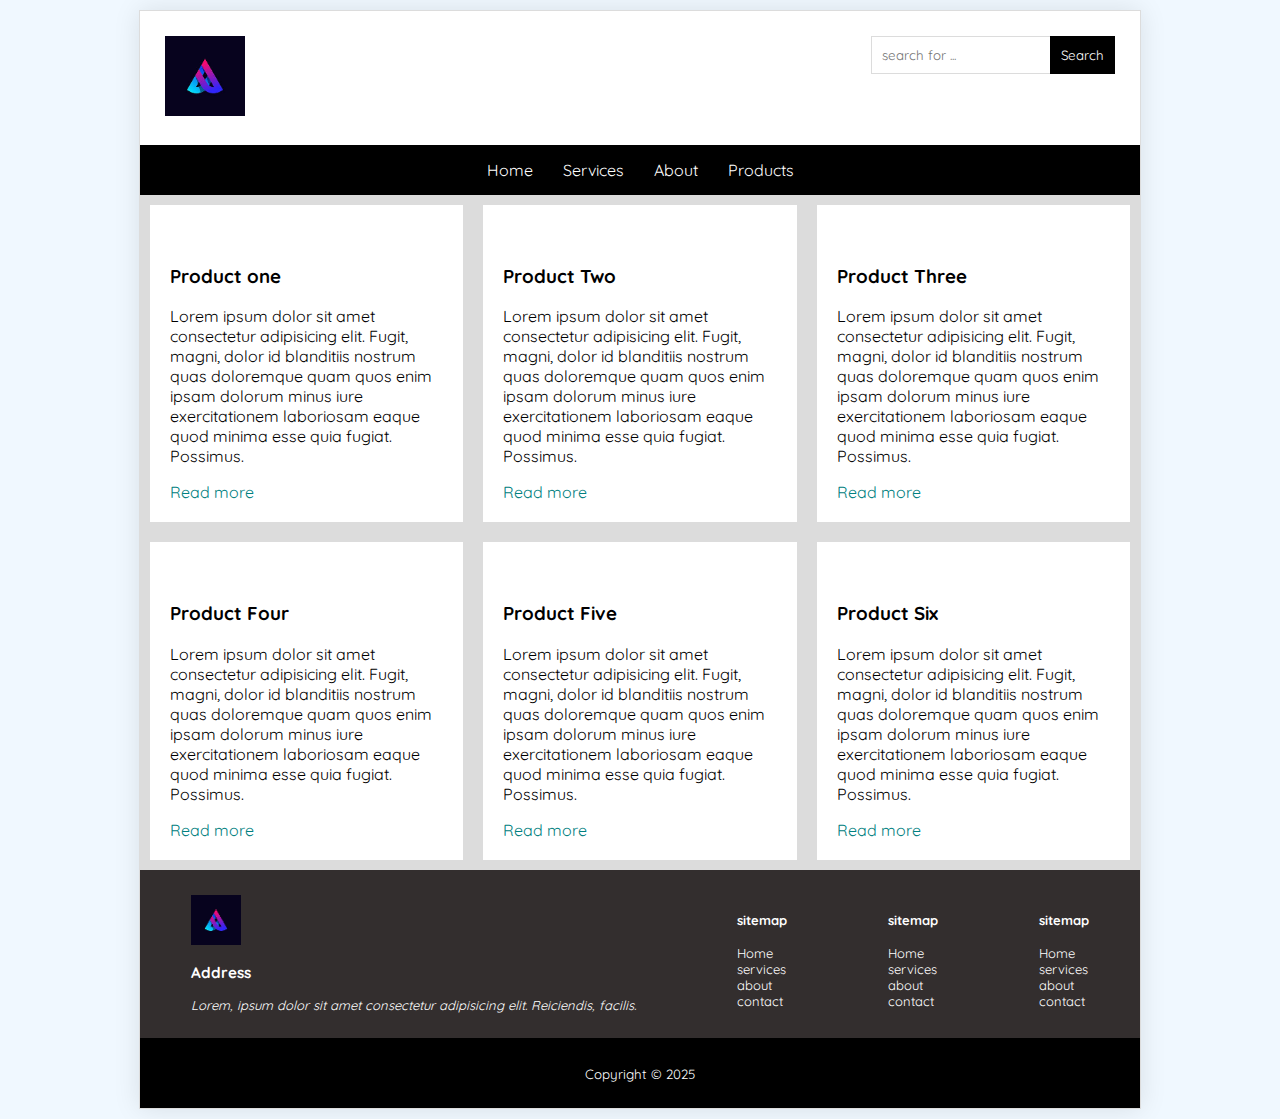
==== products.html @ 68935e3b "Add files via upload" ====
<!DOCTYPE html>
<html lang="en-us">
<head>
    <meta charset="UTF-8" dir="ltr">
    <meta name="viewport" content="width=device-width, initial-scale=1.0">
    <title>Document</title>
    <link rel="preconnect" href="https://fonts.googleapis.com">
<link rel="preconnect" href="https://fonts.gstatic.com" crossorigin>
<link href="https://fonts.googleapis.com/css2?family=Fuggles&family=Quicksand:wght@300..700&display=swap" rel="stylesheet">
<link rel="stylesheet" href="https://cdnjs.cloudflare.com/ajax/libs/lightslider/1.1.6/css/lightslider.min.css" />
    <link rel="stylesheet" href="style.css">
</head>
<body>
    
    <div class="container">
        <header class="main-header">
            <div class="logo-holder">
                <a href="#">
                    <img src="images.jpg " alt="business" width="80px" height="80px">
                </a>
            </div>
            <div class="search-holder">
                <form action="" method="get">
                    <input type="search" name="s" placeholder="search for ...">
                    <button type="submit">Search</button>
                </form>
            </div>
        </header>
        <nav class="main-menu">
            <ul>
                <li><a href="#">Home</a></li>
                <li><a href="#">Services</a>
                <ul class="drop">
                    <li><a href="#">service one</a></li>
                    <li><a href="#">service two</a></li>
                    <li><a href="#">service three</a></li>
                    <li><a href="#">service four</a></li>
    
                </ul>
            </li>
                <li><a href="#">About</a></li>
                <li><a href="#">Products</a></li>
    
            </ul>
        </nav>
    
   
    <section class="products-holder">
        <article class="product">
            <img src="https://placehold.co/600x315" alt="">
            <h3>Product one</h3>
            <p>Lorem ipsum dolor sit amet consectetur adipisicing elit. Fugit, magni, dolor id blanditiis nostrum quas doloremque quam quos enim ipsam dolorum minus iure exercitationem laboriosam eaque quod minima esse quia fugiat. Possimus.</p>
        <a href="#">Read more</a>
        </article>
        <article class="product">
            <img src="https://placehold.co/600x315" alt="">
            <h3>Product Two</h3>
            <p>Lorem ipsum dolor sit amet consectetur adipisicing elit. Fugit, magni, dolor id blanditiis nostrum quas doloremque quam quos enim ipsam dolorum minus iure exercitationem laboriosam eaque quod minima esse quia fugiat. Possimus.</p>
        <a href="#">Read more</a>
        </article>
        <article class="product">
            <img src="https://placehold.co/600x315" alt="">
            <h3>Product Three</h3>
            <p>Lorem ipsum dolor sit amet consectetur adipisicing elit. Fugit, magni, dolor id blanditiis nostrum quas doloremque quam quos enim ipsam dolorum minus iure exercitationem laboriosam eaque quod minima esse quia fugiat. Possimus.</p>
        <a href="#">Read more</a>
        </article>
        <article class="product">
            <img src="https://placehold.co/600x315" alt="">
            <h3>Product Four</h3>
            <p>Lorem ipsum dolor sit amet consectetur adipisicing elit. Fugit, magni, dolor id blanditiis nostrum quas doloremque quam quos enim ipsam dolorum minus iure exercitationem laboriosam eaque quod minima esse quia fugiat. Possimus.</p>
        <a href="#">Read more</a>
        </article>
        <article class="product">
            <img src="https://placehold.co/600x315" alt="">
            <h3>Product Five</h3>
            <p>Lorem ipsum dolor sit amet consectetur adipisicing elit. Fugit, magni, dolor id blanditiis nostrum quas doloremque quam quos enim ipsam dolorum minus iure exercitationem laboriosam eaque quod minima esse quia fugiat. Possimus.</p>
        <a href="#">Read more</a>
        </article>
        <article class="product">
            <img src="https://placehold.co/600x315" alt="">
            <h3>Product Six</h3>
            <p>Lorem ipsum dolor sit amet consectetur adipisicing elit. Fugit, magni, dolor id blanditiis nostrum quas doloremque quam quos enim ipsam dolorum minus iure exercitationem laboriosam eaque quod minima esse quia fugiat. Possimus.</p>
        <a href="#">Read more</a>
        </article>
    </section>
    
    <section class="footer-widget-holder">
        <div class="footer-widget">
            <a href="#">
                <img src="images.jpg" alt="cool" width="50px" height="50px">
            </a>
            <h3>Address</h3>
            <address>
                Lorem, ipsum dolor sit amet consectetur adipisicing elit. Reiciendis, facilis.
            </address>
        </div>
        <div class="footer-widget">
            <h4>sitemap</h4>
            <ul>
                <li><a href="#">Home</a></li>
                <li><a href="#">services</a></li>
                <li><a href="#">about</a></li>
                <li><a href="#">contact</a></li>
            </ul>
        </div>
        <div class="footer-widget">
            <h4>sitemap</h4>
            <ul>
                <li><a href="#">Home</a></li>
                <li><a href="#">services</a></li>
                <li><a href="#">about</a></li>
                <li><a href="#">contact</a></li>
            </ul>
        </div>
        <div class="footer-widget">
            <h4>sitemap</h4>
            <ul>
                <li><a href="#">Home</a></li>
                <li><a href="#">services</a></li>
                <li><a href="#">about</a></li>
                <li><a href="#">contact</a></li>
            </ul>
        </div>
    </section>
    <footer class="site-footer">
        <p><small>Copyright &copy; 2025</small></p>
    </footer>
</div>
</div>
</body>
<script src="https://code.jquery.com/jquery-3.7.1.min.js"></script>
<script src="https://cdnjs.cloudflare.com/ajax/libs/lightslider/1.1.6/js/lightslider.min.js"></script>
<script>
    $(document).ready(function() {
    $('#adaptive').lightSlider({
        adaptiveHeight:true,
        item:1,
        slideMargin:0,
        loop:true
    });
});
</script>

</body>
</html>
---- style.css ----
*{
  font-family: "Quicksand", sans-serif;
}
body{
  margin: 0px;
  background-color: aliceblue;
}
.container{
  max-width: 1000px;
  width: 98%;
  height: auto;
background-color: white;
border: 1px solid gainsboro;
  margin: 10px auto;
  box-shadow: 0px 0px 25px rgb(0, 0,0,0.1);
}
.main-header{
  display: flex;
  justify-content: space-between;
  padding: 25px;

}
.search-holder form > input[type="search"]{
  border: 1px solid gainsboro;
  padding: 10px;

}
.search-holder form > button[type="submit"]{
  background-color: black;
  color: white;
  padding:11px ;
  border: 0px;
  margin-left: -5px;
}
.main-menu{
  background-color: black;
  color: white;

}

.main-menu > ul{
  padding: 0px;
  margin: 0px;
  list-style-type: none;
  display: flex;
  justify-content: center;
}
.main-menu > ul > li > a{
color: white;
text-decoration: none;
padding: 15px;
display: inline-block;
}

.main-menu > ul > li > a:hover{
  background-color: orange;
}
.drop{
  padding: 0px;
  margin: 0px;
  list-style-type: none;
  position: absolute;
  display: none;
}
.drop > li > a{
  color: white;
  color: white;
text-decoration: none;
padding: 15px;
display: inline-block;
background-color: teal;
width: 100px;
}
.drop > li > a:hover{
  background-color: orange;
}
.main-menu > ul > li:hover .drop{
  display: block;
}
.content-holder{
  display: flex;
  justify-content: space-between;
  background-color: cornflowerblue;
  border-bottom: 1px solid gainsboro;
}
.lSSlideOuter .lSPager.lSpg {
  margin: 10px 0 0;
  padding: 0;
  text-align: center;
  margin-top: -25px !important;
}
.content-holder .content{
  padding: 25px;
  background-color: white;
  width: 80%;
}
.content-holder .content h1 ~ h2{
  font-size: 1em;
  color: darkgray;
}
.sidebar{
  padding: 25px;
  width: 20%;
}
.sidebar .widget ul , .footer-widget ul{
  list-style-type: none;
  padding: 0px;
  margin: 0px;
}
.sidebar .widget h3{
  color: white;
}

.sidebar .widget ul > li > a , .footer-widget ul > li > a {
  color: white;
  text-decoration: none;
}
.sidebar .widget ul > li > a:hover{
  color: black;
}
.footer-widget-holder{
  display: flex;
  background-color: rgb(51, 46, 46);
  color: white;
  justify-content: space-around;
}
.footer-widget{
  padding: 25px;
  font-size: small;
}
.site-footer{
  background-color: black;
  color: white;
  padding: 25px;
  text-align: center;
}
.site-footer p{
  margin: 0px;
}
.services-holder, .products-holder{
  display: grid;
  grid-template-columns: auto auto auto;

}
.service,.product{
  padding: 20px;
  border: 10px solid gainsboro;
}
.service a,
.product a{
  text-decoration: none;
  color: teal;
}.product img{
  width: 100%;
  height: auto;
}
.about-holder{
  padding: 25px;
}
.g-map{
  width: 100%;
  height: 400px;
  border-bottom: 1px solid gainsboro;
}
.g-map iframe {
  width: 100%;
  height: 400px;
}
.contact-details{
  display: flex;
  justify-content: space-between;
}
.contact-form,
.time-contact{
  padding: 25px;
  width: 50%;
}
.contact-form form{
  display: flex;
  flex-direction: column;
}
.contact-form form input,
.contact-form form textarea{
  width: 100%;
  padding: 10px;
  margin: 5px 0px;
}
.contact-form form button{
  display: inline-block;
  width: 105%;
  padding: 10px;
}
.mobile-menu{
  display: none !important;

}
@media screen and (max-width:750px) {
  .main-header{
    display: flex;
    flex-direction: column;
    text-align: center;
  }
  .mobile-menu{
    display: flex  !important;
    justify-content: space-between !important;
  }
  .main-menu >ul:nth-of-type(2){
    flex-direction: column;
    border-top: 1px solid gainsboro;
  }
  
  .drop >li > a{
    display: block;
    width: auto;
  }
  #adaptive img {
    width: 100%;
  }
  .content-holder{
    flex-direction: column;
  }
  .content-holder .content,
  .content-holder .sidebar{
    width: auto;
  }
  .footer-widget-holder{
    flex-direction: column;
  }
  .footer-widget-holder .footer-widget{
    padding:10px 25px ;
  }
}
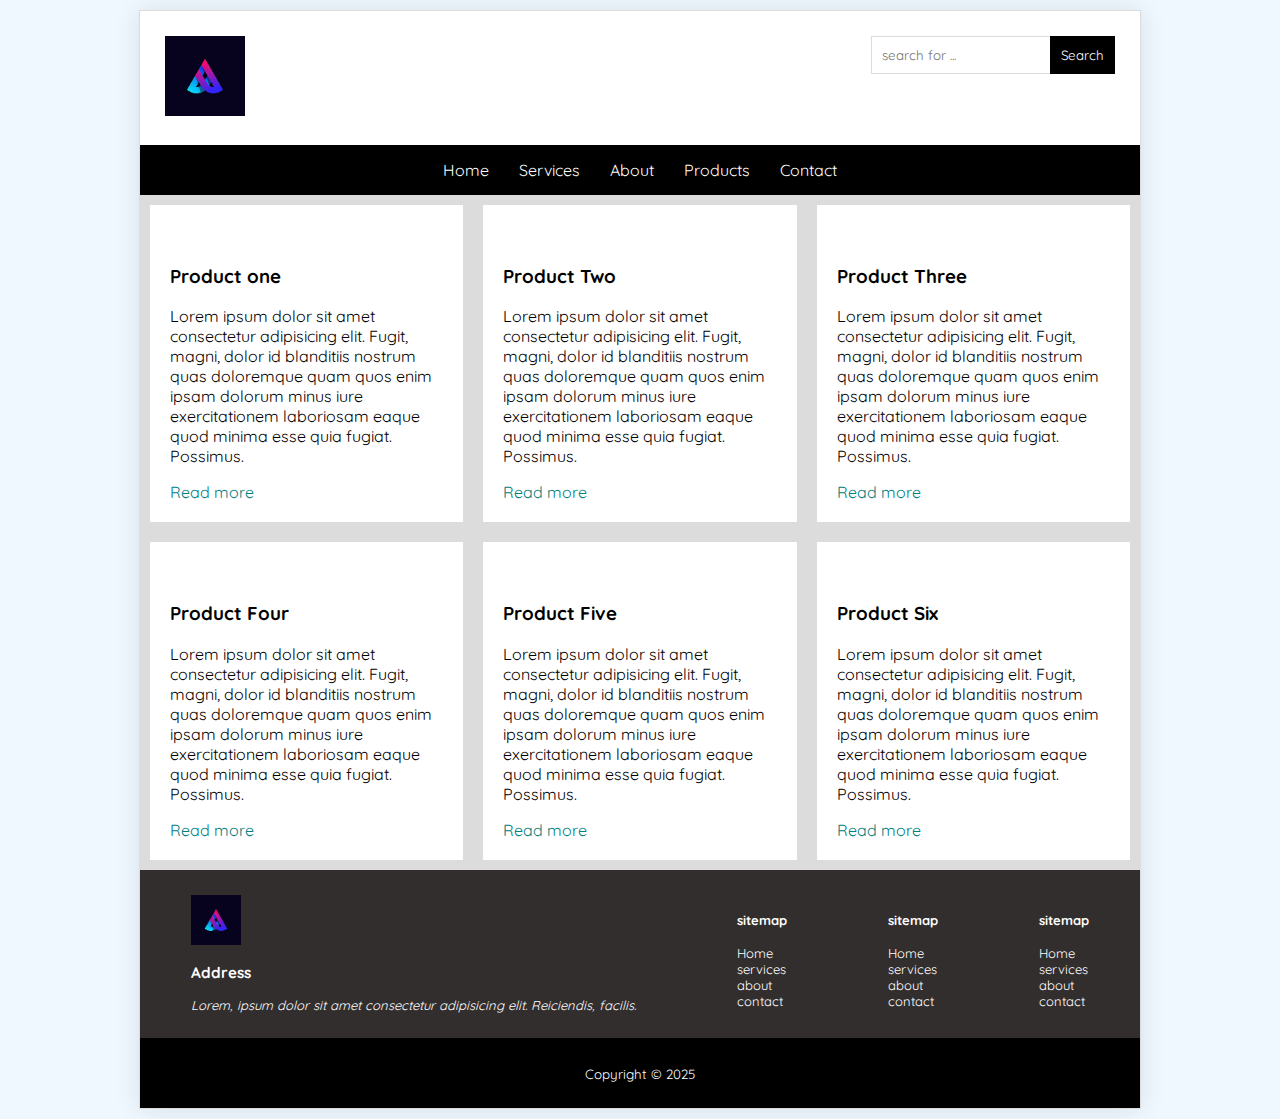
==== commit 14f21cc1: "Update products.html" ====
--- a/products.html
+++ b/products.html
@@ -28,20 +28,20 @@
         </header>
         <nav class="main-menu">
             <ul>
-                <li><a href="#">Home</a></li>
-                <li><a href="#">Services</a>
-                <ul class="drop">
-                    <li><a href="#">service one</a></li>
-                    <li><a href="#">service two</a></li>
-                    <li><a href="#">service three</a></li>
-                    <li><a href="#">service four</a></li>
-    
-                </ul>
-            </li>
-                <li><a href="#">About</a></li>
-                <li><a href="#">Products</a></li>
-    
+            <li><a href="index.html">Home</a></li>
+            <li><a href="services.html">Services</a>
+            <ul class="drop">
+                <li><a href="#">service one</a></li>
+                <li><a href="#">service two</a></li>
+                <li><a href="#">service three</a></li>
+                <li><a href="#">service four</a></li>
             </ul>
+        </li>
+            <li><a href="about.html">About</a></li>
+            <li><a href="products.html">Products</a></li>
+            <li><a href="contact.html">Contact</a></li>
+
+        </ul>
         </nav>
     
    
@@ -142,4 +142,4 @@
 </script>
 
 </body>
-</html>+</html>
